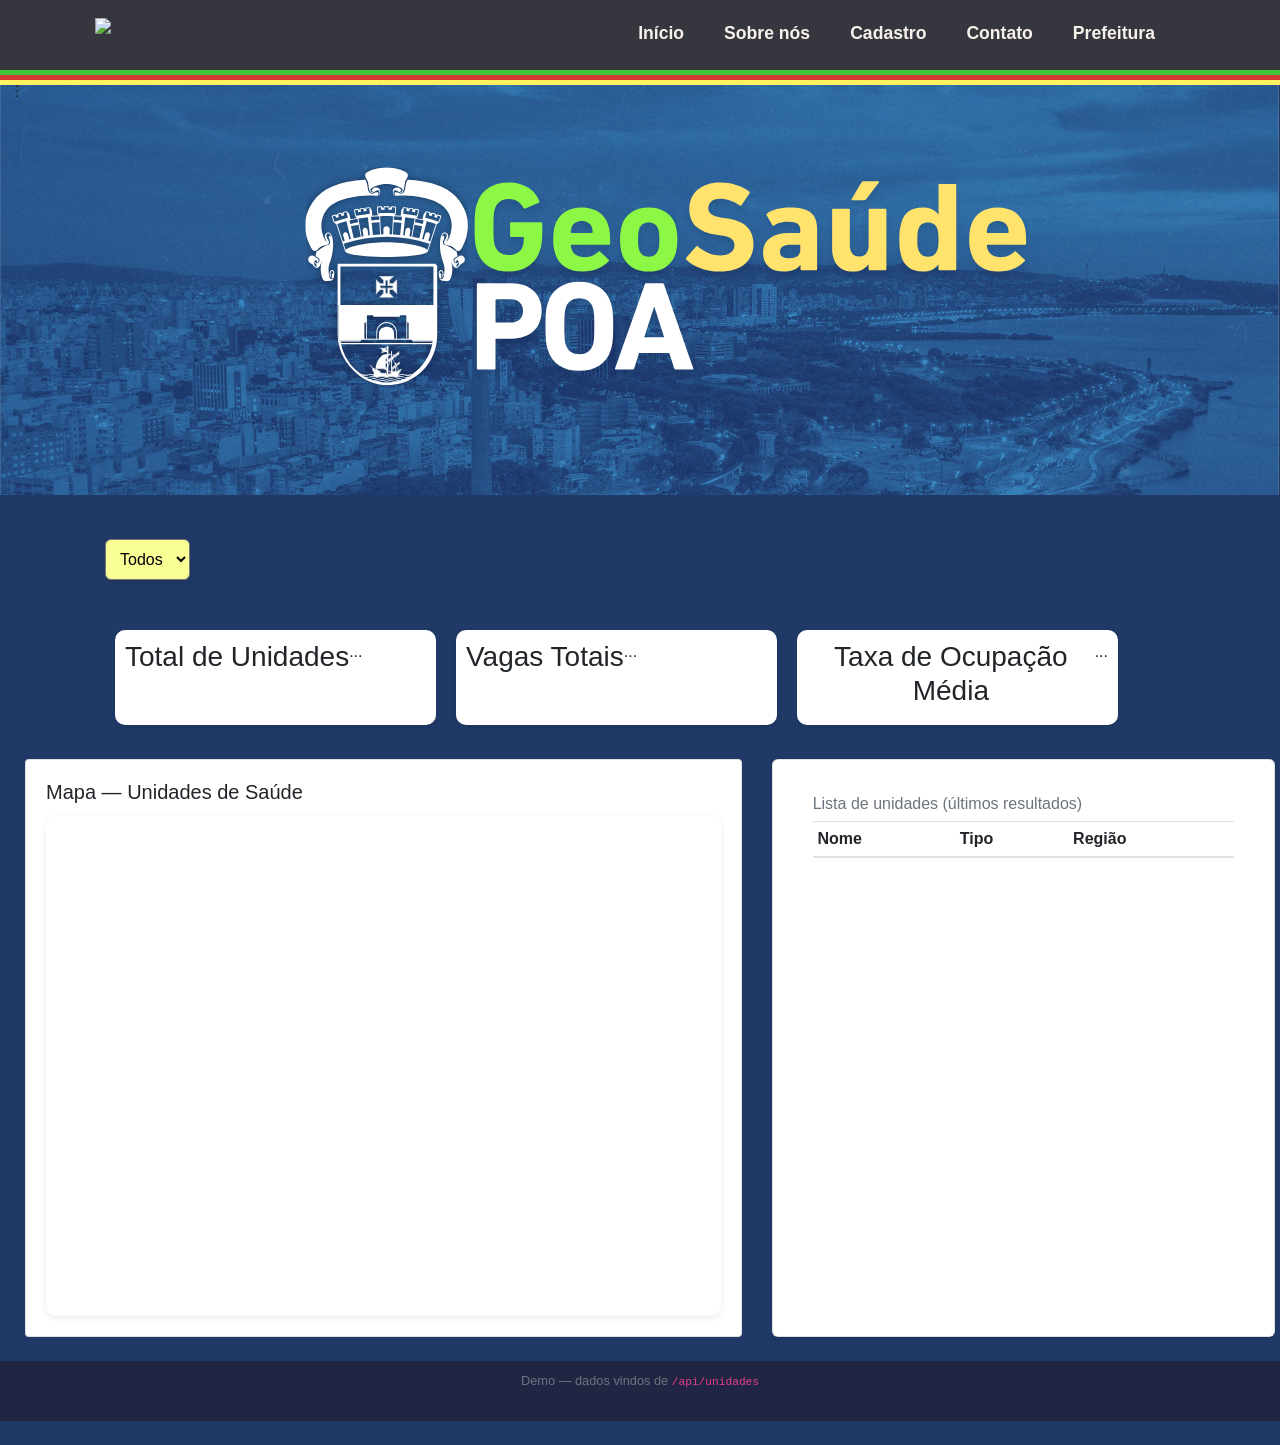
==== front/indexdashboard.html @ 8f400804 "mçamsçdmlkwd" ====
<!DOCTYPE html>
<html lang="en">
<head>
    <meta charset="UTF-8">
    <meta name="viewport" content="width=device-width, initial-scale=1.0">
    <title>GeoSaudePOA</title>
    <link rel="icon" type="image/x-icon" href="img/Coats_of_arms_of_Porto_Alegre.svg.png">
    <link rel="stylesheet" href="https://unpkg.com/leaflet@1.7.1/dist/leaflet.css" />
    <link rel="stylesheet" href="https://cdn.jsdelivr.net/npm/bootstrap@4.6.2/dist/css/bootstrap.min.css" integrity="sha384-xOolHFLEh07PJGoPkLv1IbcEPTNtaed2xpHsD9ESMhqIYd0nLMwNLD69Npy4HI+N" crossorigin="anonymous">
    <link rel="stylesheet" href="style.css">
    <link href="https://fonts.googleapis.com/css2?family=Jacquard+24&display=swap" rel="stylesheet">
    <script src="https://kit.fontawesome.com/a297a1ff9b.js" crossorigin="anonymous"></script>
</head>
<body>

<nav>
    <div class="nav-wrapper container">
      <div class="navtext">
        <ul class="float-right d-flex">
            <li><a href="indextrue.html">Início</a></li>
            <li><a href="#">Sobre nós</a></li>
            <li><a href="#">Cadastro</a></li>
            <li><a href="#">Contato</a></li>
            <li><a href="#">Prefeitura</a></li>
        </ul>
        </div>
        <a href="https://prefeitura.poa.br/" class="float-left" id="logopoa"><img src="https://prefeitura.poa.br/themes/pmpa/images/logo-prefpoa-2025-web.png"></a>
    </div>
    </nav>

    <div id="linenav1" class="col-12"> 
        .
    </div>
    <div id="linenav2" class="col-12">
        .
    </div>
   <div id="linenav3" class="col-12"> 
        .
    </div>

<header class="text-center">
</header>

<main class="container my-4">
    <select id="filtroTipo">
        <option value="">Todos</option>
        <option value="UBS">UBS</option>
        <option value="UPA">UPA</option>
      </select>      
<section id="cards">
    <div class="card-dashboard">
      <h3>Total de Unidades</h3>
      <p id="totalUnidades">...</p>
    </div>
    <div class="card-dashboard">
      <h3>Vagas Totais</h3>
      <p id="vagasTotais">...</p>
    </div>
    <div class="card-dashboard">
      <h3>Taxa de Ocupação Média</h3>
      <p id="ocupacaoMedia">...</p>
    </div>
  </section>
</main>

<div class="contmap container-fluid">
  <div class="row g-3">
<div class="col-lg-7">
  <div class="card h-100">
    <div class="card-body">
      <h5 class="card-title">Mapa — Unidades de Saúde</h5>
      <div id="map"></div>
    </div>
  </div>
</div>
    
    
<div class="col-lg-5">
  <div class="card h-100" id="table-card">
    <div class="card-body">
      <h6 class="card-subtitle mb-2 text-muted">Lista de unidades (últimos resultados)</h6>
      <div class="table-responsive">
        <table class="table table-sm table-hover" id="units-table">
          <thead>
            <tr>
              <th>Nome</th>
              <th>Tipo</th>
              <th>Região</th>
            </tr>
          </thead>
          <tbody></tbody>
        </table>
      </div>
    </div>
  </div>
</div>

</div>
</div>
    </div>
    
    


 <footer class="text-center mt-4 mb-4 text-muted small">Demo — dados vindos de <code>/api/unidades</code></footer>

 <script src="AI.js"></script>
 <script src="https://unpkg.com/leaflet@1.7.1/dist/leaflet.js"></script>
 <script src="datamap.js"></script>
 <script src="map.js"></script>
 <script src="dashboard.js"></script>

</body>
</html>
---- front/style.css ----
html {
    -webkit-text-size-adjust: 100%;
}

*, *::before, *::after {
    box-sizing: border-box;
}

@media (max-width: 992px) {
    .contmap .row {
    display: block;
}
}

:root {
    --blue: #007bff;
    --indigo: #6610f2;
    --purple: #6f42c1;
    --pink: #e83e8c;
    --red: #dc3545;
    --orange: #fd7e14;
    --yellow: #ffc107;
    --green: #28a745;
    --teal: #20c997;
    --cyan: #17a2b8;
    --white: #fff;
    --gray: #6c757d;
    --gray-dark: #343a40;
    --primary: #007bff;
    --secondary: #6c757d;
    --success: #28a745;
    --info: #17a2b8;
    --warning: #ffc107;
    --danger: #dc3545;
    --light: #f8f9fa;
    --dark: #343a40;
    --breakpoint-xs: 0;
    --breakpoint-sm: 576px;
    --breakpoint-md: 768px;
    --breakpoint-lg: 992px;
    --breakpoint-xl: 1200px;
    --font-family-sans-serif: -apple-system, BlinkMacSystemFont, "Segoe UI", Roboto, "Helvetica Neue", Arial, "Noto Sans", "Liberation Sans", sans-serif, "Apple Color Emoji", "Segoe UI Emoji", "Segoe UI Symbol", "Noto Color Emoji";
    --font-family-monospace: SFMono-Regular, Menlo, Monaco, Consolas, "Liberation Mono", "Courier New", monospace;
}

body {
    --map-height: 500px;
    scrollbar-color: #426ce1 #f8f9fa;
    font-family: -apple-system,BlinkMacSystemFont,"Segoe UI",Roboto,"Helvetica Neue",Arial,"Noto Sans","Liberation Sans",sans-serif,"Apple Color Emoji","Segoe UI Emoji","Segoe UI Symbol","Noto Color Emoji";
    background-color: #203967;
    font-size: 1rem;
    font-weight: 400;
    line-height: 1.5;
    text-align: left;
    color: #212529;
    margin: 0;
    padding: 0;
}

nav{
    background-color: #36373e;
    height: 70px;
    padding: 10px;
    display: flex;

}

ul li{
    padding-top: 10px;
    list-style-type: none;
    display: inline;
    margin-right: 20px;
    font-size: 1.1rem;
    text-decoration: none;
}

ul li a {
color: #f8f1eb;
font-weight: bold;

}

a:hover{
    text-decoration: none;
    color: #ffe36c;
}
ul li::after{
    content: '';
    margin-left: 20px;
}

#linenav1{
  background-color: #41c238;
  display:flex;
  object-fit: cover;
  width: 200%;
  height: 5px;
}

#linenav2{
    background-color: #d53737;
    display:flex;
    object-fit: cover;
    width: 200%;
    height: 5px;
  }

  #linenav3{
    background-color: #fff261;
    display:flex;
    object-fit: cover;
    width: 200%;
    height: 5px;
  }

#logopoa {
    height: 50px;
    margin-left: 10px;
    margin-top: 3px;
}

header{
    background-image: url(img/GEOSAUDEPOA-HEADER&LOGO.svg);
    background-repeat: no-repeat;
    background-position: center;
    background-size: cover;
    height: 410px;
    width: 100%;
    color: white;
    text-align: center;
    padding: 10px 0;

}

#filtroTipo {

    margin: 20px;
    padding: 10px;
    background-color: #f8ff94;
    border-radius: 6px;
    box-shadow: 0 2px 5px rgba(0,0,0,0.1);
}

#filtroTipo label {
    margin-right: 10px;
    font-weight: bold;
}

#filtroTipo select {
    padding: 5px;
    border-radius: 4px;
}

.contmap {
    margin-top: 20px;
}

#map{
    height: var(--map-height);
    min-height: 320px;
    border-radius: 10px;
    box-shadow: 0 2px 6px rgba(0,0,0,0.08);
    display: flex;
    }

#table-card {
    position: relative;
    margin: 0px;
    background-color: #fff;
    padding: 20px;
    border-radius: 6px;
    box-shadow: 0 2px 5px rgba(0,0,0,0.1);
}

table {
    width: 100%;
    border-collapse: collapse;
}

#cards {
    display: flex;
    margin: 20px;
}

.card-stats{
    min-height: 100px;
 }

 .card-dashboard{
    background-color: #fff;
    margin: 10px;
    border-radius: 10px;
    box-shadow: 0 2px 5px rgba(0,0,0,0.1);
    padding: 10px;
    width: 30%;
    text-align: center;
    display: flex;
 }
  
.table-fixed{
   width: 210px;
   max-height: 460px;
   table-layout: fixed;
}
.div.table-responsive.table-fixed {
   width: 100%;
   border-collapse: collapse;
}



.leaflet-popup-content-wrapper{  
 font-size:0.95rem; 
}

.contmap {
   border-radius: 7%;
   margin: 10px;


}

footer {
    background-color: #202543;
    height: 60px;
    padding: 10px;
    align-items: center;
    justify-content: center;
    color: #f8f1eb;
    margin-top: 20px;
}
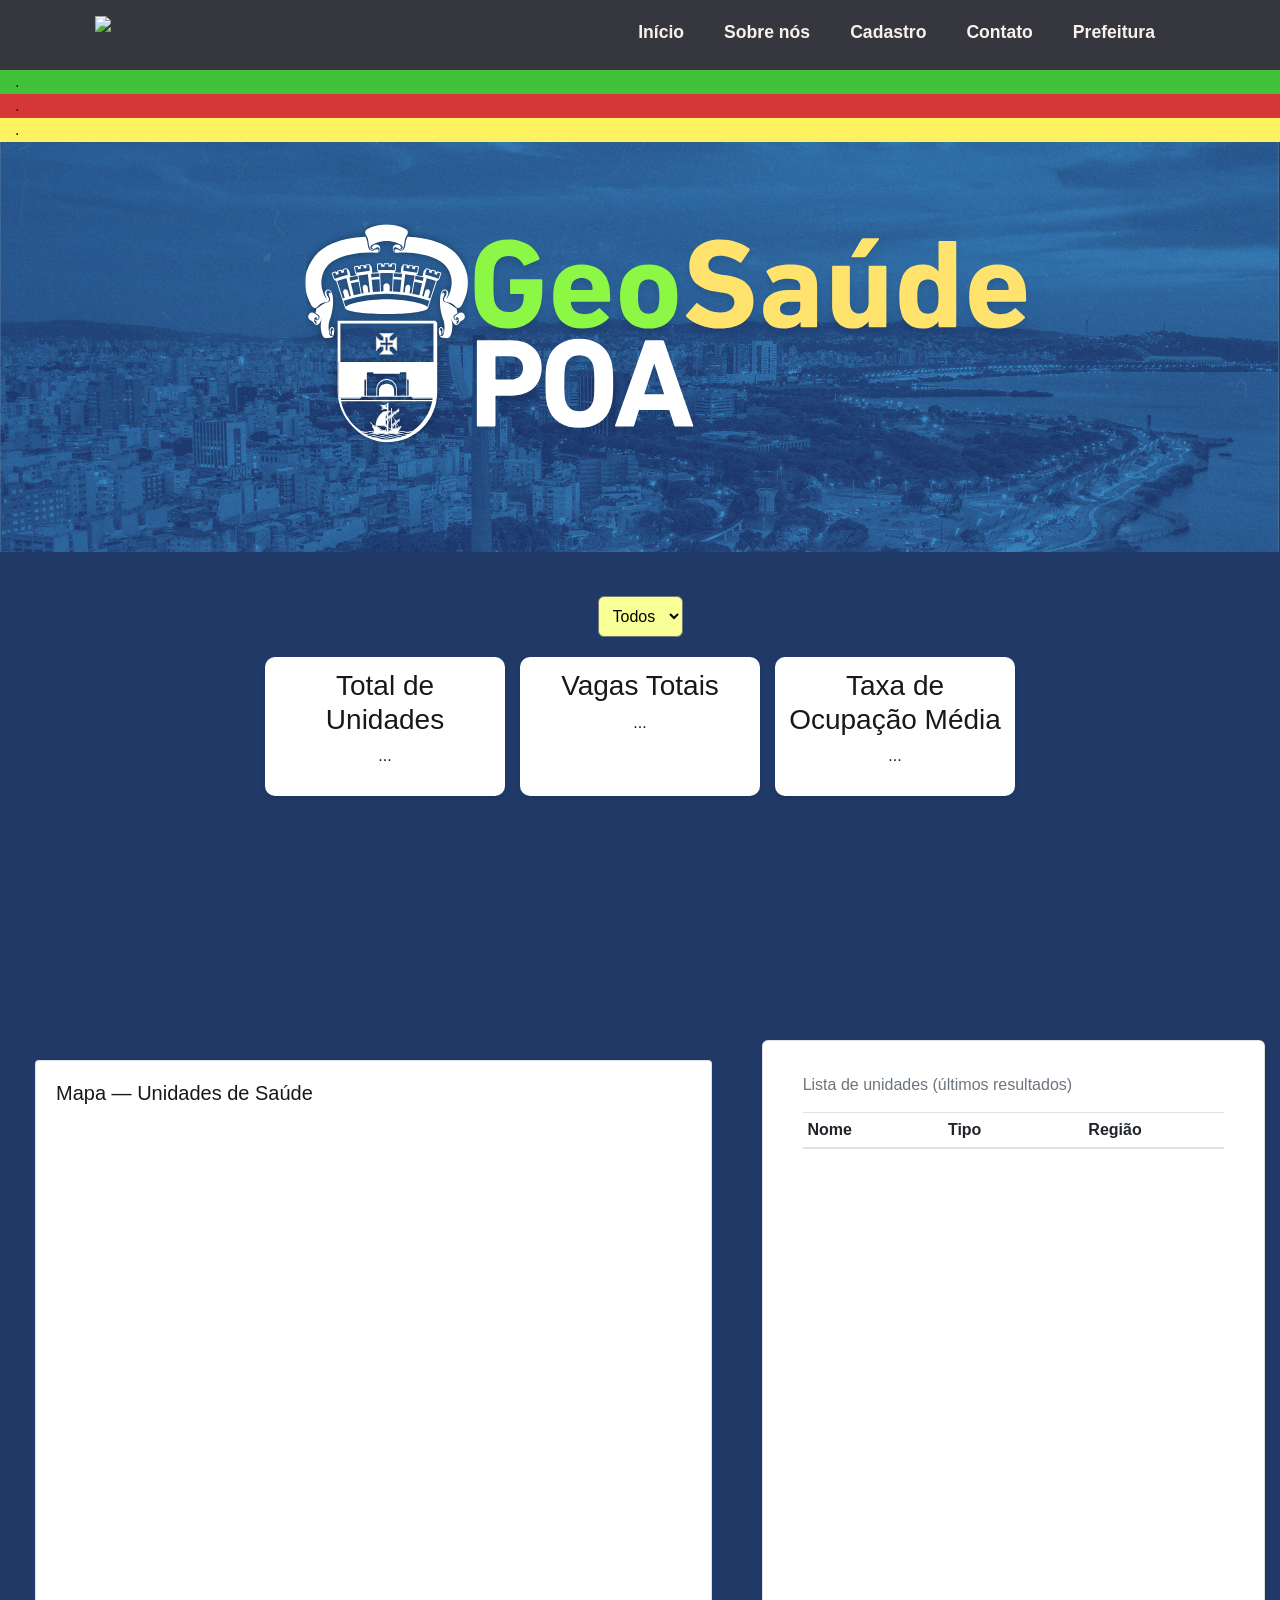
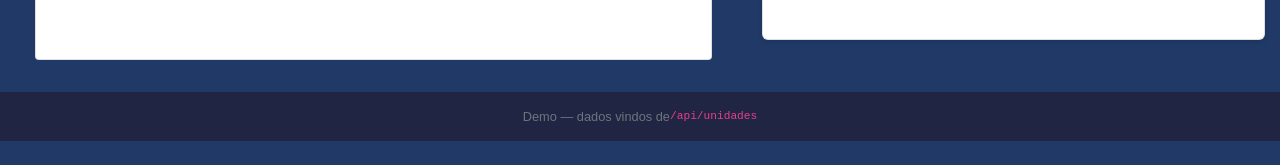
==== commit 6616752f: "k,wenflkrenflkre" ====
--- a/front/indexdashboard.html
+++ b/front/indexdashboard.html
@@ -63,6 +63,8 @@
   </section>
 </main>
 
+<iframe src="https://us5.datadoghq.com/graph/embed?token=39452bf36d8d222fc97076be82ac0f43c1d2753a0ca9afb5bb39699ed020b96d&height=200&width=400&legend=true" width="400" height="200" frameborder="0"></iframe>
+
 <div class="contmap container-fluid">
   <div class="row g-3">
 <div class="col-lg-7">
--- a/front/style.css
+++ b/front/style.css
@@ -43,27 +43,25 @@
     --font-family-monospace: SFMono-Regular, Menlo, Monaco, Consolas, "Liberation Mono", "Courier New", monospace;
 }
 
+
+
 body {
     --map-height: 500px;
-    scrollbar-color: #426ce1 #f8f9fa;
-    font-family: -apple-system,BlinkMacSystemFont,"Segoe UI",Roboto,"Helvetica Neue",Arial,"Noto Sans","Liberation Sans",sans-serif,"Apple Color Emoji","Segoe UI Emoji","Segoe UI Symbol","Noto Color Emoji";
     background-color: #203967;
-    font-size: 1rem;
-    font-weight: 400;
-    line-height: 1.5;
-    text-align: left;
-    color: #212529;
+    font-family: var(--font-family-sans-serif);
     margin: 0;
     padding: 0;
-}
-
-nav{
+    color: #191817;
+    display: flex;
+    flex-direction: column;
+  }
+
+  nav {
     background-color: #36373e;
     height: 70px;
-    padding: 10px;
-    display: flex;
-
-}
+    display: flex;
+    align-items: center;
+  }
 
 ul li{
     padding-top: 10px;
@@ -89,30 +87,15 @@
     margin-left: 20px;
 }
 
-#linenav1{
-  background-color: #41c238;
-  display:flex;
-  object-fit: cover;
-  width: 200%;
-  height: 5px;
-}
-
-#linenav2{
-    background-color: #d53737;
-    display:flex;
-    object-fit: cover;
-    width: 200%;
-    height: 5px;
-  }
-
-  #linenav3{
-    background-color: #fff261;
-    display:flex;
-    object-fit: cover;
-    width: 200%;
-    height: 5px;
-  }
-
+#linenav1, #linenav2, #linenav3 {
+    height: 4px;
+    width: 100%;
+  }
+  
+  #linenav1 { background-color: #41c238; }
+  #linenav2 { background-color: #d53737; }
+  #linenav3 { background-color: #fff261; }
+  
 #logopoa {
     height: 50px;
     margin-left: 10px;
@@ -133,13 +116,14 @@
 }
 
 #filtroTipo {
-
-    margin: 20px;
+    margin: 20px auto;
+    display: block;
+    width: fit-content;
     padding: 10px;
     background-color: #f8ff94;
     border-radius: 6px;
-    box-shadow: 0 2px 5px rgba(0,0,0,0.1);
-}
+  }
+  
 
 #filtroTipo label {
     margin-right: 10px;
@@ -159,7 +143,7 @@
     height: var(--map-height);
     min-height: 320px;
     border-radius: 10px;
-    box-shadow: 0 2px 6px rgba(0,0,0,0.08);
+    box-shadow: 2 2px 6px rgba(0,0,0,0.08);
     display: flex;
     }
 
@@ -175,57 +159,86 @@
 table {
     width: 100%;
     border-collapse: collapse;
-}
+    max-height: 300px;
+}
+
 
 #cards {
     display: flex;
+    gap: 15px;
+    flex-wrap: wrap;
+    justify-content: center;
+  }
+
+.card{
+    display: flex;
     margin: 20px;
+    max-height: 600px;
 }
 
 .card-stats{
-    min-height: 100px;
+    min-height: 10px;
  }
 
- .card-dashboard{
+ .card-body {
+    display: flex;
+    flex-direction: column;
+    gap: 10px;
+  }
+  
+ 
+ .card-dashboard {
     background-color: #fff;
-    margin: 10px;
     border-radius: 10px;
+    padding: 12px;
+    flex: 1 1 200px;
+    max-width: 240px;
+    text-align: center;
     box-shadow: 0 2px 5px rgba(0,0,0,0.1);
-    padding: 10px;
-    width: 30%;
-    text-align: center;
-    display: flex;
- }
-  
-.table-fixed{
-   width: 210px;
-   max-height: 460px;
-   table-layout: fixed;
-}
+  }
+  
+
 .div.table-responsive.table-fixed {
    width: 100%;
-   border-collapse: collapse;
-}
-
-
+   max-height: 50px;
+}
+
+.table-responsive {
+    max-height: 480px;
+    overflow-y: auto;
+  }
+  
+  #units-table {
+    table-layout: fixed;
+    word-break: break-word;
+  }
+  
 
 .leaflet-popup-content-wrapper{  
  font-size:0.95rem; 
 }
 
-.contmap {
-   border-radius: 7%;
-   margin: 10px;
-
-
-}
-
 footer {
     background-color: #202543;
-    height: 60px;
-    padding: 10px;
+    padding: 15px;
+    display: flex;
+    justify-content: center;
     align-items: center;
-    justify-content: center;
     color: #f8f1eb;
-    margin-top: 20px;
-}+    width: 100%;
+    margin-top: auto;
+  }
+  
+
+@media (max-width: 992px) {
+    .contmap .row {
+      flex-direction: column;
+    }
+  
+.contmap .col-lg-7,
+.contmap .col-lg-5 {
+      width: 100%;
+columns:auto;    
+}
+  }
+  
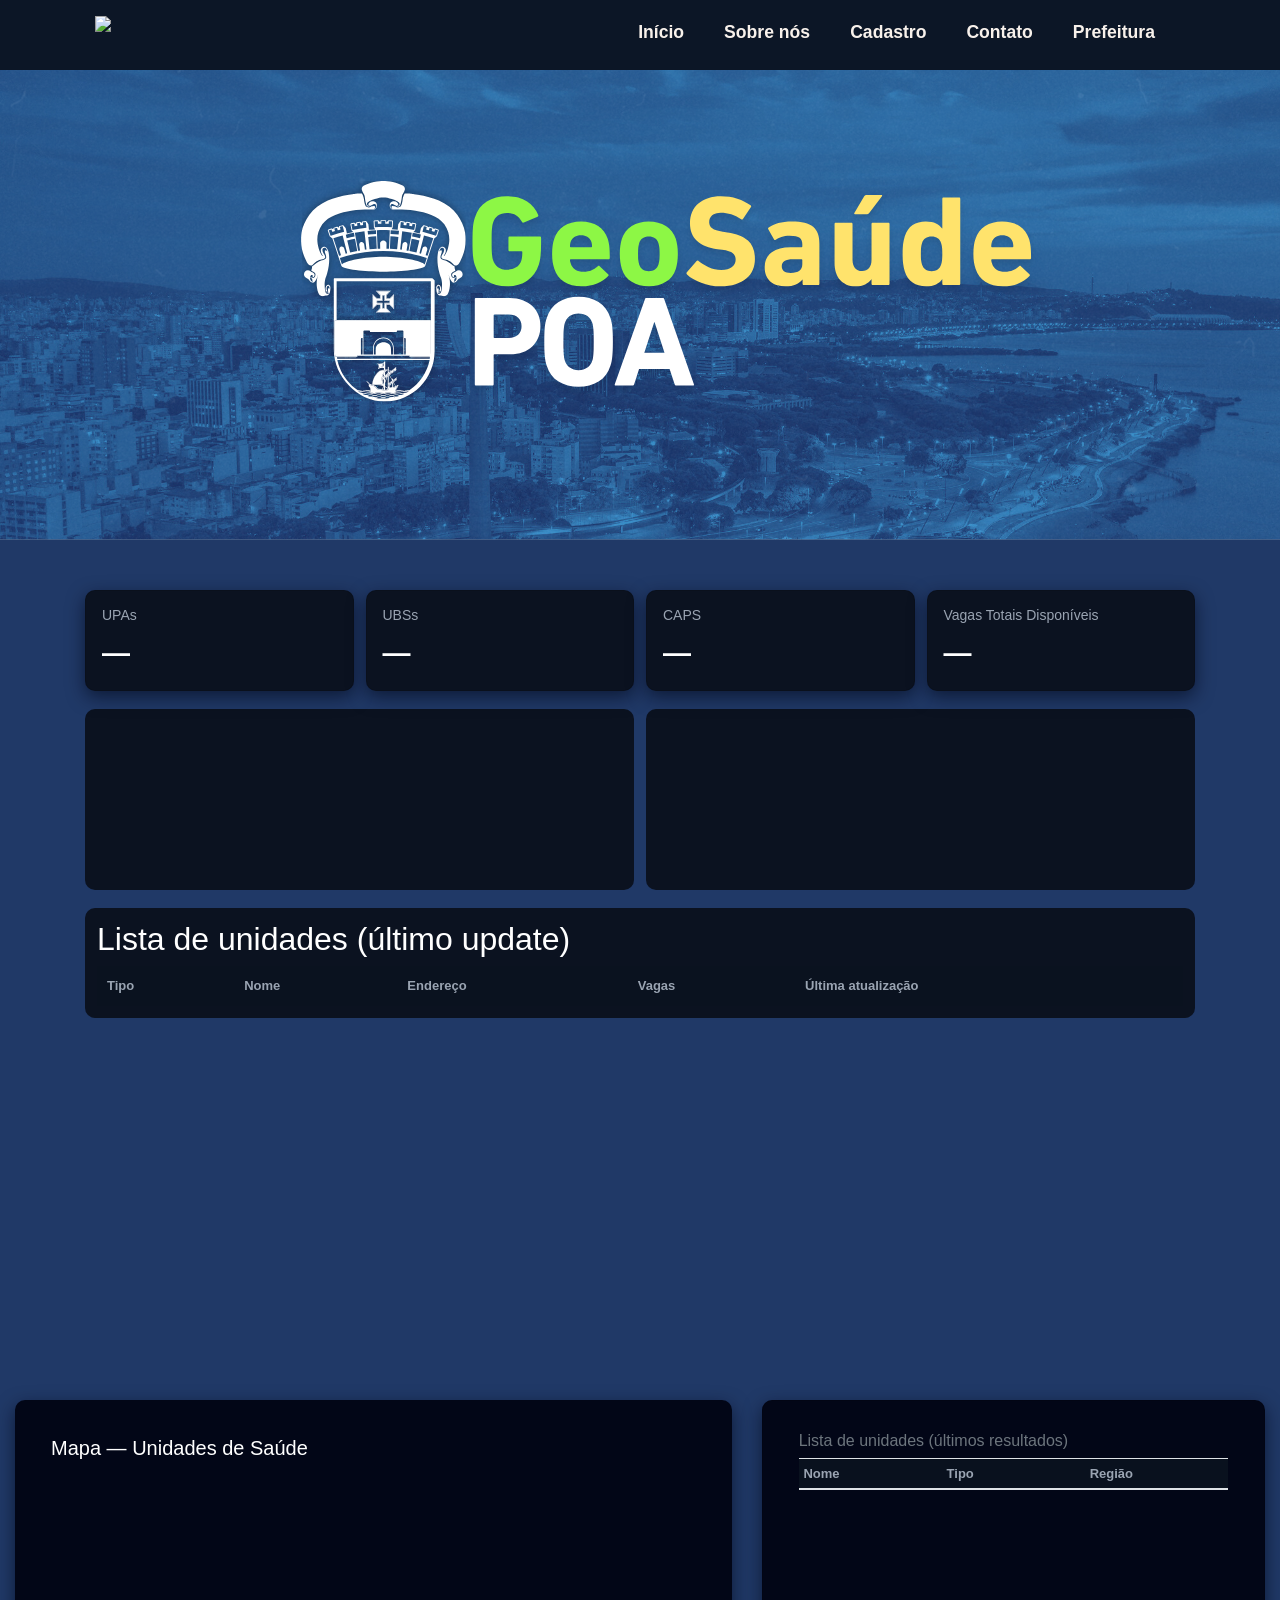
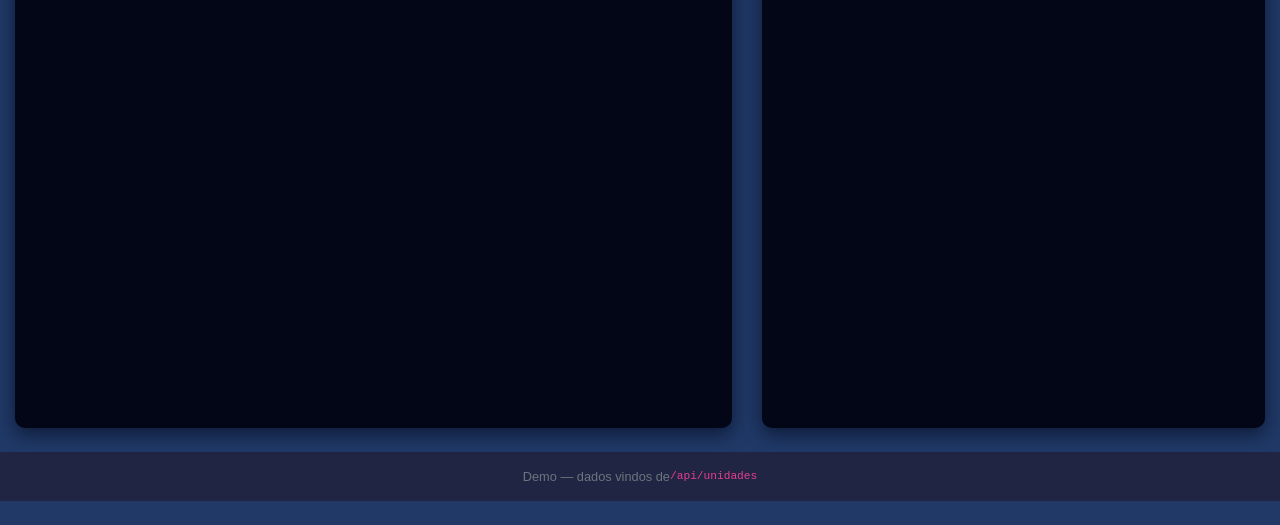
==== commit fa323f2e: "rasgaaa" ====
--- a/front/indexdashboard.html
+++ b/front/indexdashboard.html
@@ -10,6 +10,7 @@
     <link rel="stylesheet" href="style.css">
     <link href="https://fonts.googleapis.com/css2?family=Jacquard+24&display=swap" rel="stylesheet">
     <script src="https://kit.fontawesome.com/a297a1ff9b.js" crossorigin="anonymous"></script>
+    <script src="https://cdn.jsdelivr.net/npm/chart.js"></script>
 </head>
 <body>
 
@@ -41,26 +42,66 @@
 <header class="text-center">
 </header>
 
-<main class="container my-4">
-    <select id="filtroTipo">
-        <option value="">Todos</option>
-        <option value="UBS">UBS</option>
-        <option value="UPA">UPA</option>
-      </select>      
-<section id="cards">
-    <div class="card-dashboard">
-      <h3>Total de Unidades</h3>
-      <p id="totalUnidades">...</p>
-    </div>
-    <div class="card-dashboard">
-      <h3>Vagas Totais</h3>
-      <p id="vagasTotais">...</p>
-    </div>
-    <div class="card-dashboard">
-      <h3>Taxa de Ocupação Média</h3>
-      <p id="ocupacaoMedia">...</p>
-    </div>
-  </section>
+
+
+<main class="container">
+<section class="cards">
+<div class="card">
+<h3>UPAs</h3>
+<div class="value" id="upasCount">—</div>
+</div>
+
+
+<div class="card">
+<h3>UBSs</h3>
+<div class="value" id="ubsCount">—</div>
+</div>
+
+
+<div class="card">
+<h3>CAPS</h3>
+<div class="value" id="capsCount">—</div>
+</div>
+
+
+<div class="card">
+<h3>Vagas Totais Disponíveis</h3>
+<div class="value" id="totalVagas">—</div>
+</div>
+</section>
+
+
+<section class="charts">
+<div class="chart-card">
+<canvas id="pieChart" aria-label="Gráfico de unidades por tipo"></canvas>
+</div>
+<div class="chart-card">
+<canvas id="barChart" aria-label="Vagas por unidade (top 8)"></canvas>
+</div>
+</section>
+
+
+<section class="table-section">
+<h2>Lista de unidades (último update)</h2>
+<div class="table-wrap">
+<table id="unitsTable">
+<thead>
+<tr>
+<th>Tipo</th>
+<th>Nome</th>
+<th>Endereço</th>
+<th>Vagas</th>
+<th>Última atualização</th>
+</tr>
+</thead>
+<tbody>
+<!-- preenchido por script.js -->
+</tbody>
+</table>
+</div>
+</section>
+
+
 </main>
 
 <iframe src="https://us5.datadoghq.com/graph/embed?token=39452bf36d8d222fc97076be82ac0f43c1d2753a0ca9afb5bb39699ed020b96d&height=200&width=400&legend=true" width="400" height="200" frameborder="0"></iframe>
@@ -68,7 +109,7 @@
 <div class="contmap container-fluid">
   <div class="row g-3">
 <div class="col-lg-7">
-  <div class="card h-100">
+  <div id="map-card" class="card h-100">
     <div class="card-body">
       <h5 class="card-title">Mapa — Unidades de Saúde</h5>
       <div id="map"></div>
--- a/front/style.css
+++ b/front/style.css
@@ -34,6 +34,11 @@
     --danger: #dc3545;
     --light: #f8f9fa;
     --dark: #343a40;
+    --bg:#0f1724;
+    --card:#0b1220;
+    --accent:#06b6d4;
+    --muted:#9aa4b2;
+    --glass: rgba(255,255,255,0.03);
     --breakpoint-xs: 0;
     --breakpoint-sm: 576px;
     --breakpoint-md: 768px;
@@ -51,13 +56,13 @@
     font-family: var(--font-family-sans-serif);
     margin: 0;
     padding: 0;
-    color: #191817;
+    color: #ffffff;
     display: flex;
     flex-direction: column;
   }
 
   nav {
-    background-color: #36373e;
+    background-color: rgba(11,18,32,0.9);
     height: 70px;
     display: flex;
     align-items: center;
@@ -82,14 +87,17 @@
     text-decoration: none;
     color: #ffe36c;
 }
+
 ul li::after{
     content: '';
     margin-left: 20px;
 }
 
 #linenav1, #linenav2, #linenav3 {
-    height: 4px;
+    font-size: 0px;
+    height: 2px;
     width: 100%;
+    color: transparent;
   }
   
   #linenav1 { background-color: #41c238; }
@@ -107,7 +115,7 @@
     background-repeat: no-repeat;
     background-position: center;
     background-size: cover;
-    height: 410px;
+    height: 470px;
     width: 100%;
     color: white;
     text-align: center;
@@ -143,18 +151,17 @@
     height: var(--map-height);
     min-height: 320px;
     border-radius: 10px;
-    box-shadow: 2 2px 6px rgba(0,0,0,0.08);
+    box-shadow: 2 2px 6px rgba(0, 0, 0, 0.08);
     display: flex;
+    color: #f8f9fa;
     }
 
-#table-card {
-    position: relative;
-    margin: 0px;
-    background-color: #fff;
-    padding: 20px;
-    border-radius: 6px;
-    box-shadow: 0 2px 5px rgba(0,0,0,0.1);
-}
+card h-100 {
+    background-color: #ffffff;
+    font-size: 1.1rem;
+    margin-bottom: 10px;
+    color: #ffffff;
+}    
 
 table {
     width: 100%;
@@ -162,41 +169,6 @@
     max-height: 300px;
 }
 
-
-#cards {
-    display: flex;
-    gap: 15px;
-    flex-wrap: wrap;
-    justify-content: center;
-  }
-
-.card{
-    display: flex;
-    margin: 20px;
-    max-height: 600px;
-}
-
-.card-stats{
-    min-height: 10px;
- }
-
- .card-body {
-    display: flex;
-    flex-direction: column;
-    gap: 10px;
-  }
-  
- 
- .card-dashboard {
-    background-color: #fff;
-    border-radius: 10px;
-    padding: 12px;
-    flex: 1 1 200px;
-    max-width: 240px;
-    text-align: center;
-    box-shadow: 0 2px 5px rgba(0,0,0,0.1);
-  }
-  
 
 .div.table-responsive.table-fixed {
    width: 100%;
@@ -233,6 +205,7 @@
 @media (max-width: 992px) {
     .contmap .row {
       flex-direction: column;
+      background-color: rgb(2, 6, 23);
     }
   
 .contmap .col-lg-7,
@@ -242,3 +215,119 @@
 }
   }
   
+  container{
+    padding:18px;
+    max-width:1200px;
+    margin:18px auto;
+}
+
+.cards{
+  display:grid;
+  grid-template-columns:repeat(auto-fit,minmax(180px,1fr));
+  gap:12px;
+  margin-bottom:18px;
+}
+
+.card{
+  background:var(--card);
+  padding:16px;
+  border-radius:10px;
+  box-shadow:0 6px 18px rgba(2,6,23,0.6);
+}
+
+.card h3{
+  margin:0;
+  font-size:14px;
+  color:var(--muted);
+}
+
+.value{
+  font-weight:700;
+  font-size:28px;
+  margin-top:8px;
+}
+
+.charts{
+  display:grid;
+  grid-template-columns:1fr 1fr;
+  gap:12px;
+  margin-bottom:18px;
+}
+
+.chart-card{
+  background:var(--card);
+  padding:12px;
+  border-radius:10px;
+}
+
+.table-section{
+  background:var(--card);
+  padding:12px;
+  border-radius:10px;
+}
+
+.table-wrap{
+  overflow:auto;
+  max-height:360px
+}
+
+table {
+  width:100%;
+  border-collapse:collapse;
+  color:#dbe9f2
+}
+
+thead th{
+  position:sticky;
+  top:0;
+  background:rgba(11,18,32,0.9);
+  padding:10px;
+  text-align:left;
+  font-size:13px;
+  color:var(--muted)
+}
+
+tbody td{
+  padding:10px;
+  font-size:14px
+}
+
+#table-card{
+    background-color: rgb(2, 6, 23);
+    margin:0;
+    font-size:16px;
+    color:#ffffff;
+    margin-bottom:10px;
+}
+ #map-card {
+
+    background-color: rgb(2, 6, 23);
+    font-size: 1.1rem;
+    margin-bottom: 10px;
+    color: #ffffff;
+    border: 0
+ }
+
+.card-body{
+    background-color: rgb(2, 6, 23);
+    font-size: 1.1rem;
+    margin-bottom: 10px;
+    color: #ffffff;
+    border: 0;
+    scrollbar-color: #f0f7f8 #020617;
+}
+
+td {
+    vertical-align: middle;
+    color: #fff;
+}
+
+main {
+    margin-top: 40px;
+    flex-grow: 1;
+    height: 600px;
+    width: 70%;
+    padding: 10px;
+
+}
+
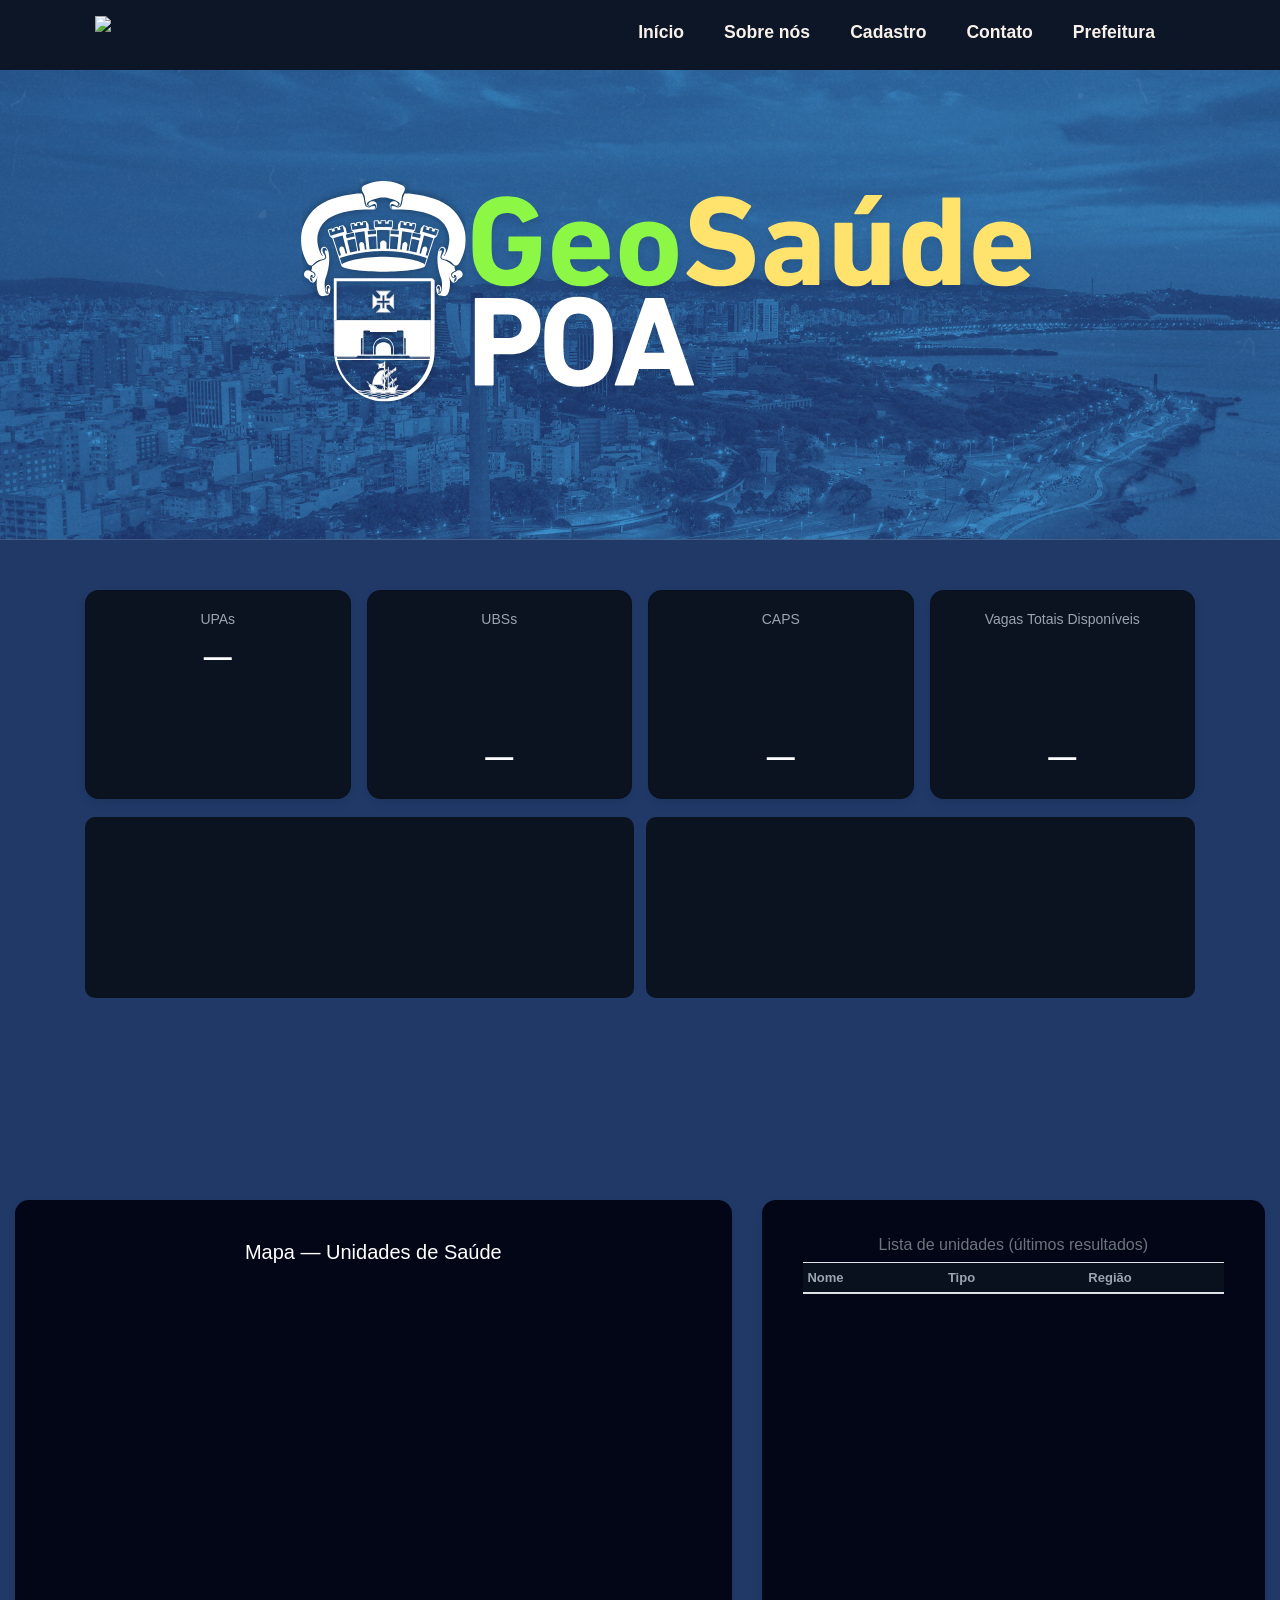
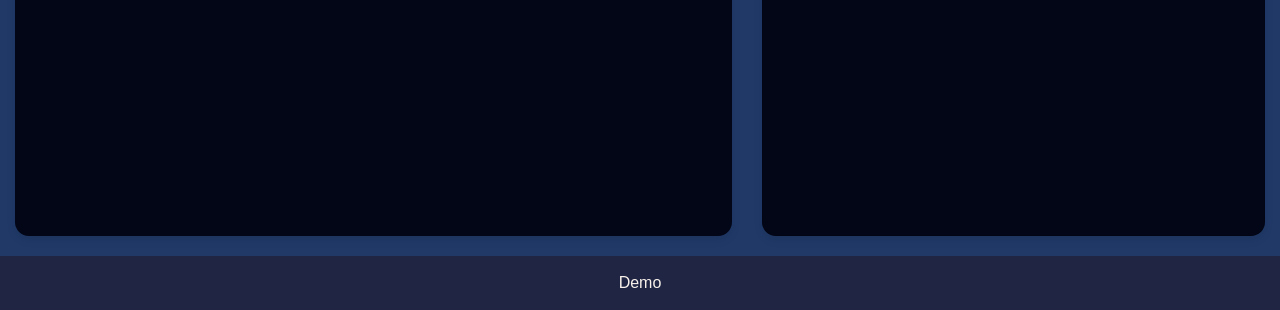
==== commit 3d15668e: "EU VOU CHEIRAR COC" ====
--- a/front/indexdashboard.html
+++ b/front/indexdashboard.html
@@ -9,9 +9,8 @@
     <link rel="stylesheet" href="https://cdn.jsdelivr.net/npm/bootstrap@4.6.2/dist/css/bootstrap.min.css" integrity="sha384-xOolHFLEh07PJGoPkLv1IbcEPTNtaed2xpHsD9ESMhqIYd0nLMwNLD69Npy4HI+N" crossorigin="anonymous">
     <link rel="stylesheet" href="style.css">
     <link href="https://fonts.googleapis.com/css2?family=Jacquard+24&display=swap" rel="stylesheet">
-    <script src="https://kit.fontawesome.com/a297a1ff9b.js" crossorigin="anonymous"></script>
-    <script src="https://cdn.jsdelivr.net/npm/chart.js"></script>
-</head>
+    <script src="https://cdn.jsdelivr.net/npm/chart.js@4.5.1/dist/chart.umd.min.js"></script>
+  </head>
 <body>
 
 <nav>
@@ -29,26 +28,16 @@
     </div>
     </nav>
 
-    <div id="linenav1" class="col-12"> 
-        .
-    </div>
-    <div id="linenav2" class="col-12">
-        .
-    </div>
-   <div id="linenav3" class="col-12"> 
-        .
-    </div>
-
 <header class="text-center">
 </header>
 
 
-
 <main class="container">
 <section class="cards">
 <div class="card">
 <h3>UPAs</h3>
 <div class="value" id="upasCount">—</div>
+<canvas id="chartUPA" aria-label="Mini gráfico de UPA"></canvas>
 </div>
 
 
@@ -70,41 +59,23 @@
 </div>
 </section>
 
-
-<section class="charts">
+<section class="charts" id="chart1">
 <div class="chart-card">
-<canvas id="pieChart" aria-label="Gráfico de unidades por tipo"></canvas>
-</div>
-<div class="chart-card">
-<canvas id="barChart" aria-label="Vagas por unidade (top 8)"></canvas>
+<div>
+   <canvas id="UPAschart"></canvas>
+</div>
+</div>
+
+  <div class="chart-card">
+    <div class="pie-wrapper">
+<canvas id="pieChart" aria-label="Vagas por unidade (top 8)"></canvas>
+</div>
 </div>
 </section>
 
 
-<section class="table-section">
-<h2>Lista de unidades (último update)</h2>
-<div class="table-wrap">
-<table id="unitsTable">
-<thead>
-<tr>
-<th>Tipo</th>
-<th>Nome</th>
-<th>Endereço</th>
-<th>Vagas</th>
-<th>Última atualização</th>
-</tr>
-</thead>
-<tbody>
-<!-- preenchido por script.js -->
-</tbody>
-</table>
-</div>
-</section>
-
-
 </main>
 
-<iframe src="https://us5.datadoghq.com/graph/embed?token=39452bf36d8d222fc97076be82ac0f43c1d2753a0ca9afb5bb39699ed020b96d&height=200&width=400&legend=true" width="400" height="200" frameborder="0"></iframe>
 
 <div class="contmap container-fluid">
   <div class="row g-3">
@@ -142,16 +113,100 @@
 </div>
     </div>
     
-    
-
-
- <footer class="text-center mt-4 mb-4 text-muted small">Demo — dados vindos de <code>/api/unidades</code></footer>
-
- <script src="AI.js"></script>
+
+ <footer>Demo</footer>
+
+ <script src="https://cdn.jsdelivr.net/npm/chart.js"></script>
+
+<script>
+  const ctx = document.getElementById('UPAschart');
+  new Chart(ctx, {
+    type: 'bar',
+    data: {
+      labels: ['UPA Cruzeiro', 'UPA Moacyr Scliar', 'UPA Lomba do Pinheiro'],
+      datasets: [{
+        label: 'Número de Vagas [UPAS]',
+        data: [12, 19, 3, 5, 2, 3],
+        borderWidth: 1
+      }]
+    },
+    options: {
+    animation: {
+        duration: 900,
+        easing: "easeOutQuad"
+    },
+    responsive: true,
+    plugins: {
+        legend: { position: "bottom" }
+    }
+}
+  });
+
+</script>
+
+
+<script>
+    const pieCtx = document.getElementById("pieChart").getContext("2d");
+        new Chart(pieCtx, {
+        type: "pie",
+        data: {
+            labels: ["UPA", "UBS", "CAPS"],
+            datasets: [{
+              data: [12, 19, 3],
+                backgroundColor: [
+                    "rgba(255, 99, 132, 0.7)",   // vermelho
+                    "rgba(54, 162, 235, 0.7)",   // azul claro
+                    "rgba(255, 206, 86, 0.7)"    // amarelo
+                ],
+                borderColor: [
+                    "rgba(255, 99, 132, 1)",
+                    "rgba(54, 162, 235, 1)",
+                    "rgba(255, 206, 86, 1)"
+                ],
+                borderWidth: 2
+            }]
+        },
+
+        options: {
+            responsive: true,
+            maintainAspectRatio: false,
+            animation: {
+                duration: 1000,
+                easing: "easeOutBounce"
+            },
+
+            plugins: {
+                legend: {
+                    position: "bottom",
+                    labels: {
+                        font: { size: 14 }
+                    }
+                },
+
+                tooltip: {
+                    callbacks: {
+                        label: function (pieCtx) {
+                            let label = ctx.label || "";
+                            let val = ctx.raw || 0;
+                            let total = cont.upas + cont.ubs + cont.caps;
+                            let pct = ((val / total) * 100).toFixed(1);
+                            return `${label}: ${val} (${pct}%)`;
+                        }
+                    }
+                }
+            }
+        }
+    });
+
+
+</script>
+
  <script src="https://unpkg.com/leaflet@1.7.1/dist/leaflet.js"></script>
  <script src="datamap.js"></script>
  <script src="map.js"></script>
  <script src="dashboard.js"></script>
+    
+
 
 </body>
 </html>
--- a/front/style.css
+++ b/front/style.css
@@ -48,8 +48,6 @@
     --font-family-monospace: SFMono-Regular, Menlo, Monaco, Consolas, "Liberation Mono", "Courier New", monospace;
 }
 
-
-
 body {
     --map-height: 500px;
     background-color: #203967;
@@ -198,7 +196,7 @@
     align-items: center;
     color: #f8f1eb;
     width: 100%;
-    margin-top: auto;
+    margin-top: 20px;
   }
   
 
@@ -215,7 +213,7 @@
 }
   }
   
-  container{
+container {
     padding:18px;
     max-width:1200px;
     margin:18px auto;
@@ -223,8 +221,8 @@
 
 .cards{
   display:grid;
-  grid-template-columns:repeat(auto-fit,minmax(180px,1fr));
-  gap:12px;
+  grid-template-columns:repeat(auto-fit,minmax(220px,1fr));
+  gap:16px;
   margin-bottom:18px;
 }
 
@@ -233,7 +231,29 @@
   padding:16px;
   border-radius:10px;
   box-shadow:0 6px 18px rgba(2,6,23,0.6);
-}
+  flex-direction: column;
+  justify-content: space-between;
+}
+
+.card {
+  background: var(--card, #ffffff);
+  padding: 20px;
+  border-radius: 14px;
+  box-shadow: 0 4px 10px #00000015;
+  text-align: center;
+  display: flex;
+  flex-direction: column;
+  justify-content: space-between;
+  opacity: 0;
+  transform: translateY(15px);
+  animation: fadeUp 0.6s ease forwards;
+}
+
+@keyframes fadeUp {
+  from { opacity: 0; transform: translateY(15px); }
+  to   { opacity: 1; transform: translateY(0); }
+}
+
 
 .card h3{
   margin:0;
@@ -250,6 +270,7 @@
 .charts{
   display:grid;
   grid-template-columns:1fr 1fr;
+  justify-content: space-between;
   gap:12px;
   margin-bottom:18px;
 }
@@ -258,6 +279,7 @@
   background:var(--card);
   padding:12px;
   border-radius:10px;
+  justify-content: space-between;
 }
 
 .table-section{
@@ -331,3 +353,14 @@
 
 }
 
+.mini-chart {
+  width: 100px !important;
+  height: 100px !important;
+}
+
+.card canvas {
+  max-width: 90%;
+  height: auto;
+}
+
+
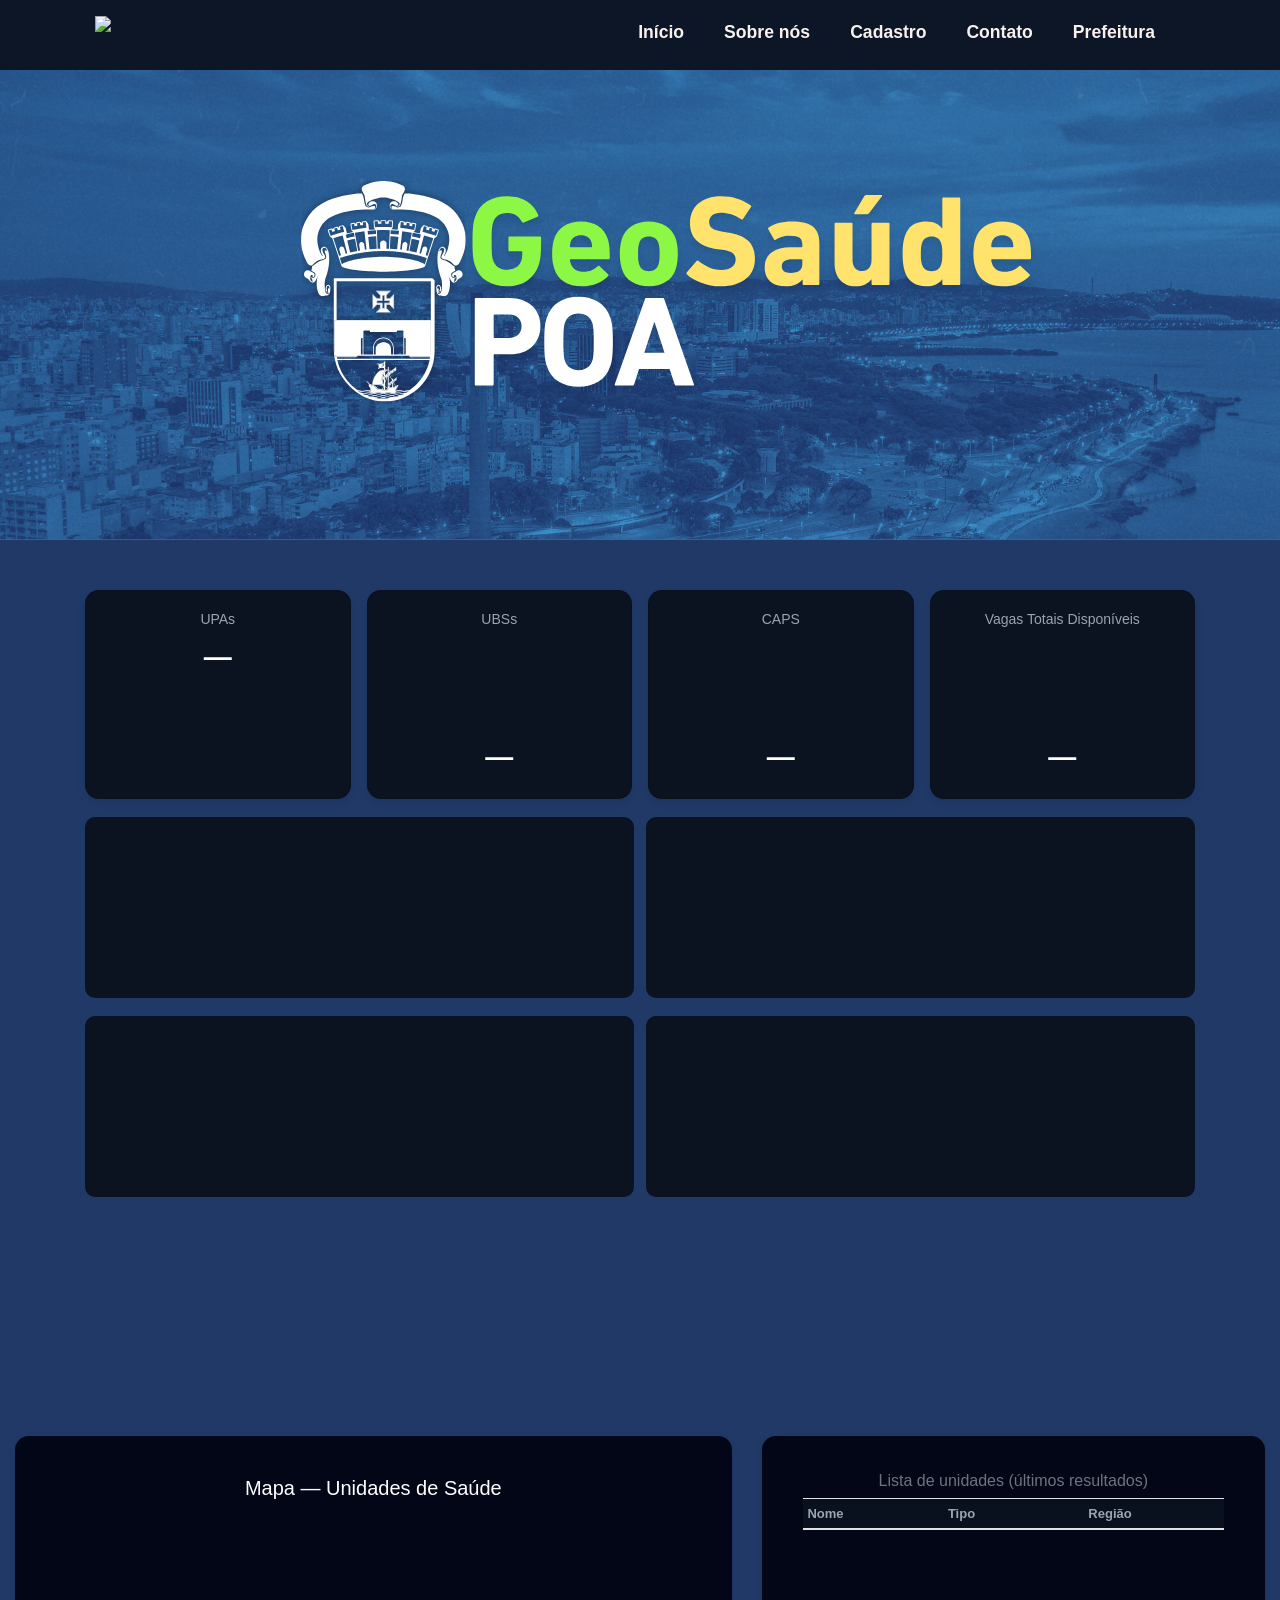
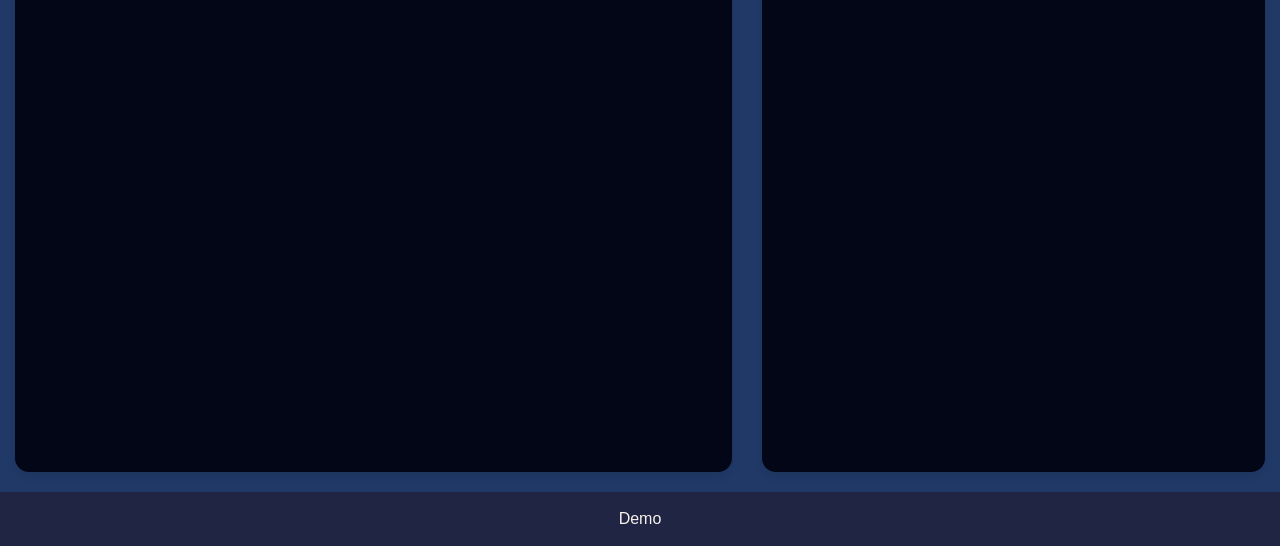
==== commit 78cd8c54: "cd" ====
--- a/front/indexdashboard.html
+++ b/front/indexdashboard.html
@@ -73,6 +73,19 @@
 </div>
 </section>
 
+<section class="charts" id="chart1">
+  <div class="chart-card">
+  <div>
+     <canvas id="UPAschart"></canvas>
+  </div>
+  </div>
+  
+    <div class="chart-card">
+      <div class="pie-wrapper">
+  <canvas id="pieChart" aria-label="Vagas por unidade (top 8)"></canvas>
+  </div>
+  </div>
+  </section>
 
 </main>
 
--- a/front/style.css
+++ b/front/style.css
@@ -142,7 +142,7 @@
 }
 
 .contmap {
-    margin-top: 20px;
+    margin-top: 20% ;
 }
 
 #map{
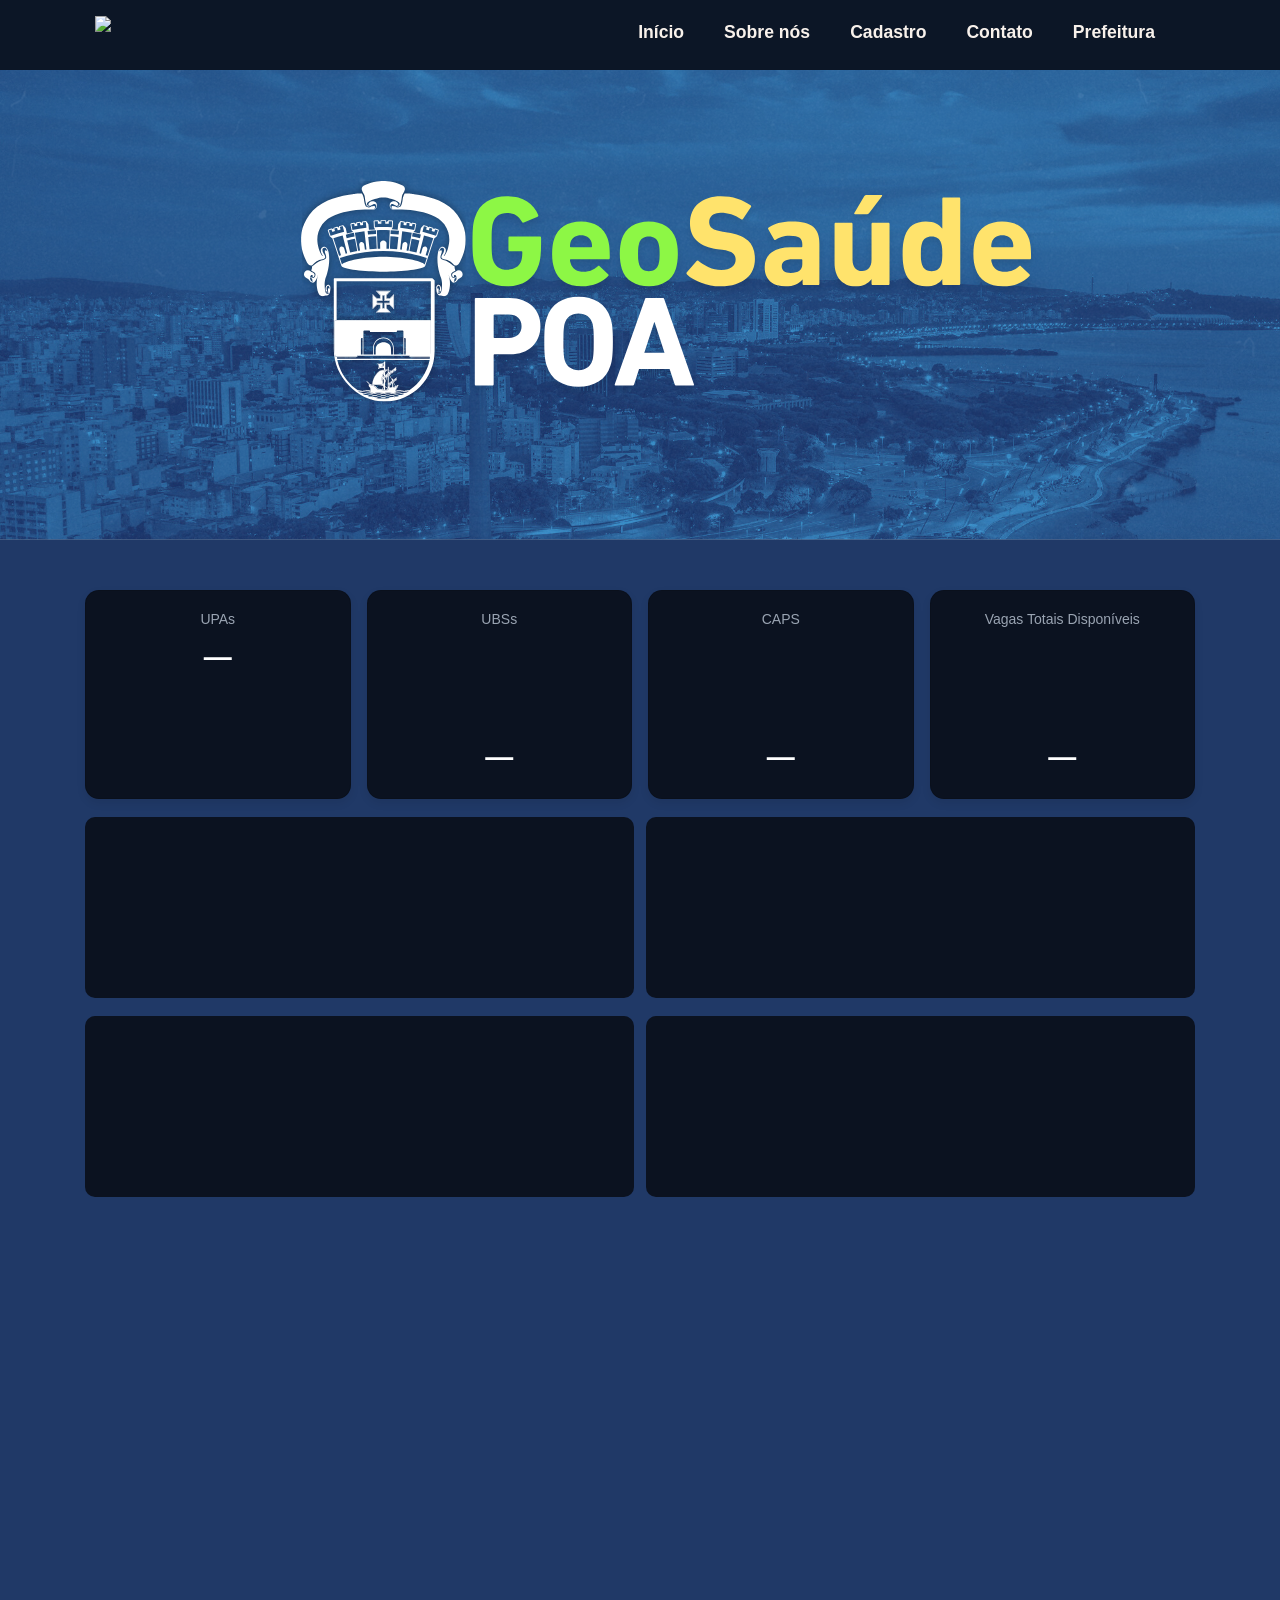
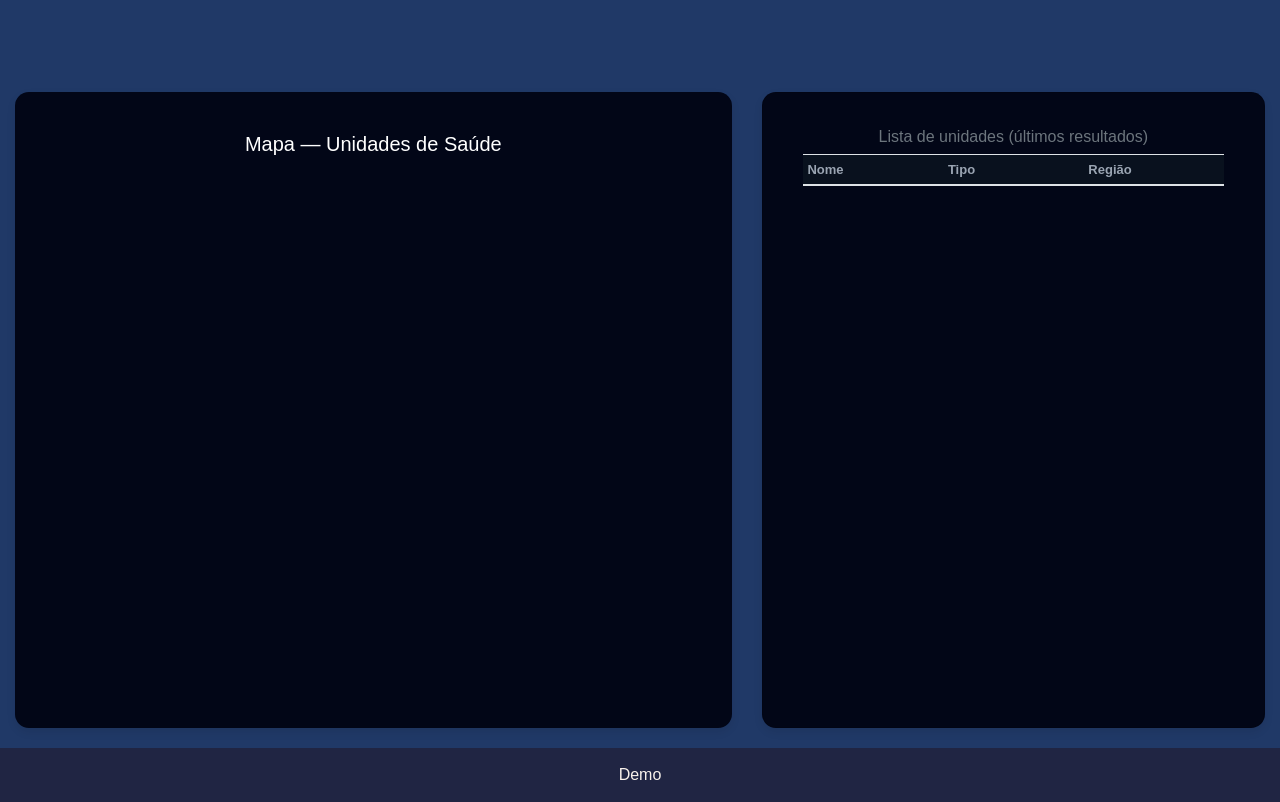
==== commit 124582e3: "maravilhoso..." ====
--- a/front/indexdashboard.html
+++ b/front/indexdashboard.html
@@ -76,7 +76,7 @@
 <section class="charts" id="chart1">
   <div class="chart-card">
   <div>
-     <canvas id="UPAschart"></canvas>
+     <canvas id="chartline"></canvas>
   </div>
   </div>
   
@@ -130,6 +130,134 @@
  <footer>Demo</footer>
 
  <script src="https://cdn.jsdelivr.net/npm/chart.js"></script>
+
+
+ <script>
+  const linectx = document.getElementById('chartline').getContext("2d");
+
+  const DATA_COUNT = 13;
+  const labels = [];
+  for (let i = 1; i < DATA_COUNT; ++i) {
+    labels.push(i.toString());
+  }
+
+  const datapoints = [25, 20, 45, 60, 60, 120, 130, 210, 120, 125, 105, 110, 170];
+  const datapoints2 = [15, 10, 25, 40, 40, 80, 90, 140, 80, 85, 65, 50, 130, 121];
+  const datapoints3 = [5, 15, 20, 30, 75, 120, 60, 70, 80, 90, 100, 110, 115, 200];
+
+  const data = {
+    labels: labels,
+    datasets: [
+      {
+        label: 'Hospital Cristo Redentor',
+        data: datapoints,
+        borderColor: "rgba(255, 99, 132, 0.9)",
+        backgroundColor: "rgba(255, 99, 132, 0.15)",
+        fill: true,
+        cubicInterpolationMode: 'monotone',
+        tension: 0.5
+      },
+      {
+        label: 'Hospital de Pronto Socorro [HPS]',
+        data: datapoints2,
+        borderColor: "rgba(54, 162, 235, 0.9)",
+        backgroundColor: "rgba(54, 162, 235, 0.15)",
+        fill: true,
+        tension: 0.4
+      },
+      {
+        label: 'Hospital Santa Casa',
+        data: datapoints3,
+        borderColor: "rgba(255, 206, 86, 0.9)",
+        backgroundColor: "rgba(255, 206, 86, 0.15)",
+        fill: true,
+        tension: 0.4
+      }
+    ]
+  };
+
+  const config = {
+    type: 'line',
+    data: data,
+    options: {
+      responsive: true,
+
+      animation: {
+        duration: 2500,        
+        easing: 'easeInOutQuart',
+      },
+
+      transitions: {
+        show: {
+          animations: {
+            x: {
+              from: 0
+            },
+            y: {
+              from: 200
+            }
+          }
+        },
+        hide: {
+          animations: {
+            x: {
+              to: 0
+            },
+            y: {
+              to: 200
+            }
+          }
+        }
+      },
+
+      animations: {
+        tension: {
+          duration: 1500,
+          easing: 'easeOutCubic',
+          from: 0.2,
+          to: 0.5,
+          loop: false
+        },
+        y: {
+          duration: 1800,
+          delay: (ctx) => ctx.datasetIndex * 500, 
+        }
+      },
+
+      plugins: {
+        title: {
+          display: true,
+          text: 'Envios de Ambulância no último ano'
+        },
+        legend: {
+          position: "bottom",
+          labels: {
+            padding: 20
+          }
+        }
+      },
+
+      interaction: {
+        intersect: false,
+        mode: 'index'
+      },
+
+      scales: {
+        x: {
+          display: true,
+        },
+        y: {
+          display: true,
+          suggestedMin: 0,
+          suggestedMax: 220
+        }
+      }
+    }
+  };
+
+  new Chart(linectx, config);
+</script>
+
 
 <script>
   const ctx = document.getElementById('UPAschart');
--- a/front/style.css
+++ b/front/style.css
@@ -142,7 +142,7 @@
 }
 
 .contmap {
-    margin-top: 20% ;
+    margin-top: 40% ;
 }
 
 #map{
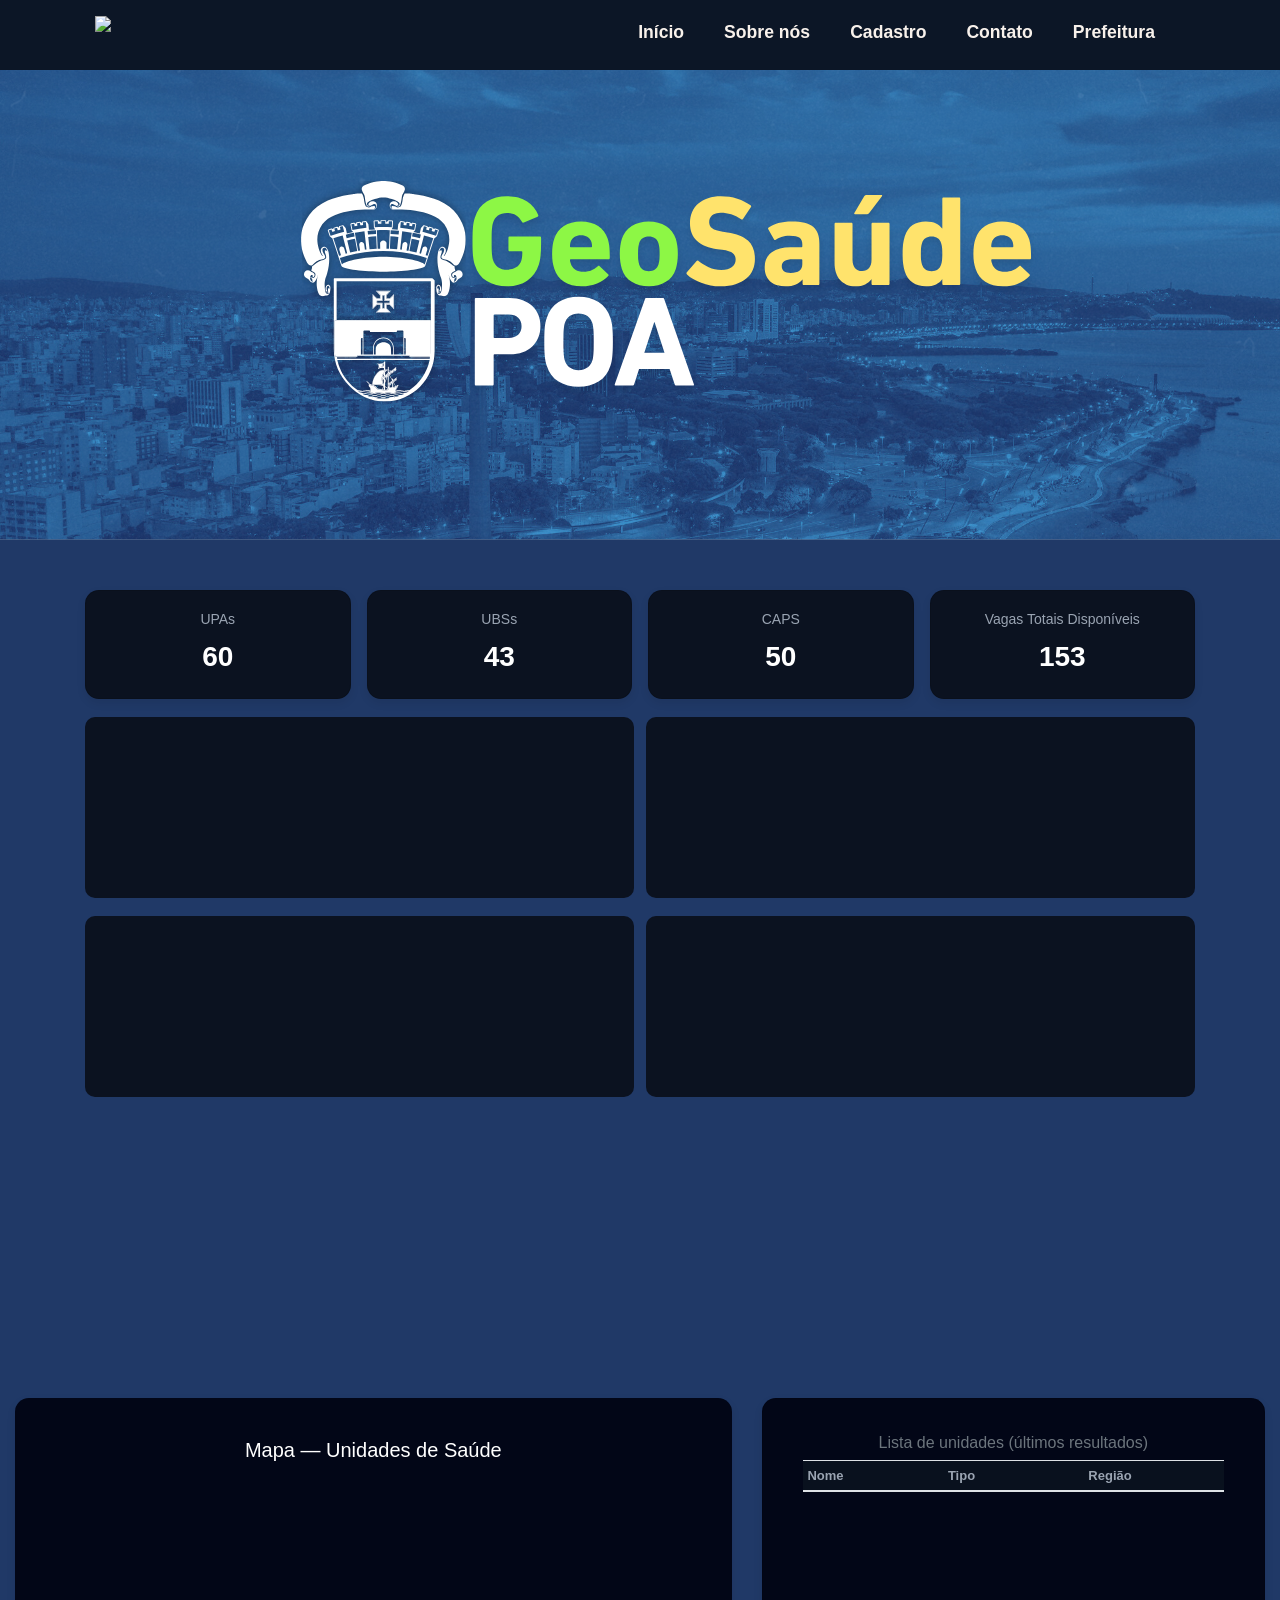
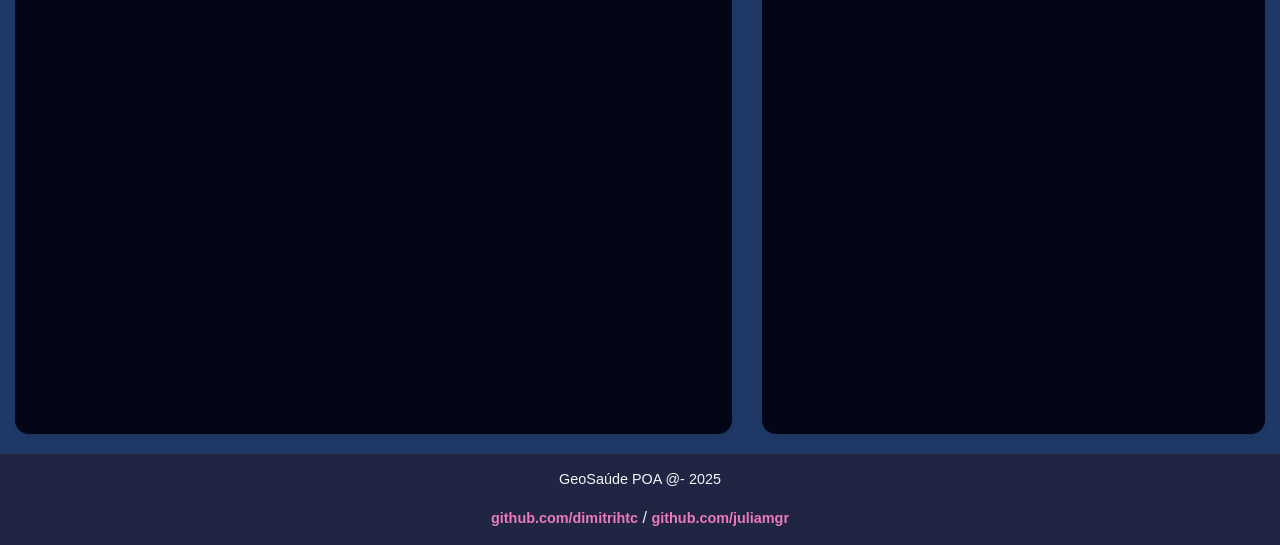
==== commit 4b1fb722: "OH YEAH WE'RE DONE" ====
--- a/front/indexdashboard.html
+++ b/front/indexdashboard.html
@@ -36,26 +36,25 @@
 <section class="cards">
 <div class="card">
 <h3>UPAs</h3>
-<div class="value" id="upasCount">—</div>
-<canvas id="chartUPA" aria-label="Mini gráfico de UPA"></canvas>
+<div class="value" id="upasCount">60</div>
 </div>
 
 
 <div class="card">
 <h3>UBSs</h3>
-<div class="value" id="ubsCount">—</div>
+<div class="value" id="ubsCount">43</div>
 </div>
 
 
 <div class="card">
 <h3>CAPS</h3>
-<div class="value" id="capsCount">—</div>
+<div class="value" id="capsCount">50</div>
 </div>
 
 
 <div class="card">
 <h3>Vagas Totais Disponíveis</h3>
-<div class="value" id="totalVagas">—</div>
+<div class="value" id="totalVagas">153</div>
 </div>
 </section>
 
@@ -81,9 +80,7 @@
   </div>
   
     <div class="chart-card">
-      <div class="pie-wrapper">
-  <canvas id="pieChart" aria-label="Vagas por unidade (top 8)"></canvas>
-  </div>
+  <canvas id="chartstack" aria-label="Vagas por unidade (top 8)"></canvas>
   </div>
   </section>
 
@@ -127,9 +124,67 @@
     </div>
     
 
- <footer>Demo</footer>
-
- <script src="https://cdn.jsdelivr.net/npm/chart.js"></script>
+ <footer>
+  <div>
+    <p id="footertext1">
+      GeoSaúde POA @- 2025
+    </p>
+  <a class="footertext" href="https://github.com/dimitrihtc">github.com/dimitrihtc</a>
+  /
+  <a class="footertext" href="https://github.com/juliamgr">github.com/juliamgr</a>
+  </div>
+ </footer>
+
+ <script src="https://www.chartjs.org/docs/latest/scripts/utils.js"></script>
+
+ <script>
+  const stackCtx = document.getElementById('chartstack').getContext('2d');
+  
+  const labelsStack = ["Jan","Fev","Mar","Abr","Mai","Jun","Jul"];
+  
+  const dataStack = {
+    labels: labelsStack,
+    datasets: [
+      {
+        label: "UPA Moacyr Scliar",
+        data: [30, 50, 20, 40, 60, 70, 50],
+        backgroundColor: "rgba(255, 99, 132, 0.8)"
+      },
+      {
+        label: "Pronto Atendimento Bom Jesus",
+        data: [20, 40, 10, 30, 50, 40, 30],
+        backgroundColor: "rgba(54, 162, 235, 0.8)"
+      },
+      {
+        label: "HPS - Pronto Socorro",
+        data: [10, 20, 5, 25, 30, 20, 10],
+        backgroundColor: "rgba(75, 192, 192, 0.8)"
+      }
+    ]
+  };
+  
+  new Chart(stackCtx, {
+    type: 'bar',
+    data: dataStack,
+    options: {
+      responsive: true,
+      plugins: {
+        title: {
+          display: true,
+          text: 'Capacidade Anual de Vagas nas Unidades de Saúde',
+          font: { size: 18, weight: 'bold' },
+          padding: 20
+        },
+        legend: { position: 'bottom' }
+      },
+      scales: {
+        x: { stacked: true },
+        y: { stacked: true }
+      }
+    }
+  });
+  </script>
+  
 
 
  <script>
@@ -181,7 +236,6 @@
     data: data,
     options: {
       responsive: true,
-
       animation: {
         duration: 2500,        
         easing: 'easeInOutQuart',
@@ -227,6 +281,10 @@
       plugins: {
         title: {
           display: true,
+          font: {
+            size: 18,
+            weight: 'bold',
+          },
           text: 'Envios de Ambulância no último ano'
         },
         legend: {
@@ -266,6 +324,9 @@
     data: {
       labels: ['UPA Cruzeiro', 'UPA Moacyr Scliar', 'UPA Lomba do Pinheiro'],
       datasets: [{
+        font: {
+          size: 16,
+        },
         label: 'Número de Vagas [UPAS]',
         data: [12, 19, 3, 5, 2, 3],
         borderWidth: 1
@@ -290,7 +351,7 @@
     const pieCtx = document.getElementById("pieChart").getContext("2d");
         new Chart(pieCtx, {
         type: "pie",
-        data: {
+        data: { 
             labels: ["UPA", "UBS", "CAPS"],
             datasets: [{
               data: [12, 19, 3],
@@ -304,7 +365,7 @@
                     "rgba(54, 162, 235, 1)",
                     "rgba(255, 206, 86, 1)"
                 ],
-                borderWidth: 2
+                borderWidth: 2, 
             }]
         },
 
@@ -314,14 +375,21 @@
             animation: {
                 duration: 1000,
                 easing: "easeOutBounce"
+                
             },
 
             plugins: {
                 legend: {
                     position: "bottom",
-                    labels: {
-                        font: { size: 14 }
-                    }
+                    title: {
+                    display: true,
+                    text: "Unidades de Saúde com vagas disponíveis",
+                    font: {
+                      size: 16,
+                      weight: 'bold',
+                    },
+                    position: "top",
+                  }
                 },
 
                 tooltip: {
--- a/front/style.css
+++ b/front/style.css
@@ -142,7 +142,7 @@
 }
 
 .contmap {
-    margin-top: 40% ;
+    margin-top: 17% ;
 }
 
 #map{
@@ -363,4 +363,26 @@
   height: auto;
 }
 
-
+#piechart {
+  width: 150px !important;
+  height: 150px !important;
+}
+
+.value { 
+  font-weight: bold;
+
+}
+
+#footertext1 {
+    color: #f4f6fc;
+    text-decoration: none;
+    font-size: 0.9rem;
+    text-align: center;
+  }
+
+.footertext {
+    color: #eb7ab8;
+    font-weight: bold;
+    text-decoration: none;
+    font-size: 0.9rem;
+}
